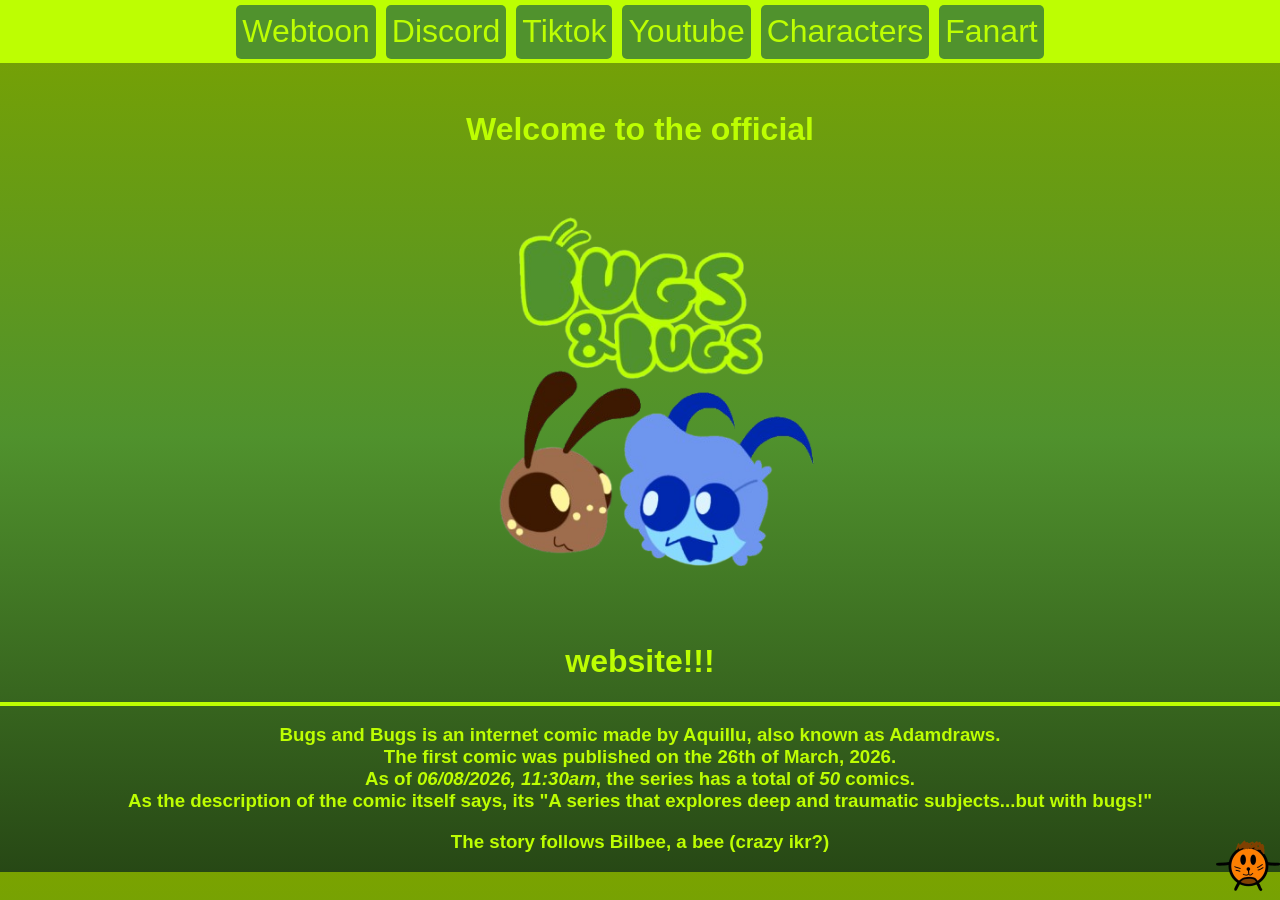
==== index.html @ 7832ef4d "added some text and did some other things" ====
<!DOCTYPE html>
<html lang="en">
<head>
    <meta charset="UTF-8">
    <meta name="viewport" content="width=device-width, initial-scale=1.0">
    <title>Bugs & Bugs</title>
    <link rel="shortcut icon" href="bilbee.ico" type="image/x-icon">
    <link rel="stylesheet" href="style.css">
</head>
<body>
    <nav class="container"><div class="linkContainer"><button><a href="https://www.webtoons.com/en/canvas/bugs-bugs/list?title_no=1139195" target="_blank">Webtoon</a></button><button><a href="https://discord.gg/3JQZVB4ckS"  target="_blank">Discord</a></button><button><a href="https://www.tiktok.com/@aquillu1?is_from_webapp=1&sender_device=pc" target="_blank">Tiktok</a></button><button><a href="https://www.youtube.com/@Aquillu" target="_blank">Youtube</a></button><button><a href="characters.html">Characters</a></button><button><a href="fanart.html">Fanart</a></button></div></nav>
    <button class="hamburger" id="hamburger"><h1 class="lightback" id="ham">≡</h1></button>
    <div class="hamburgerMenu hidden" id="hamburgerMenu"><button><a href="https://www.webtoons.com/en/canvas/bugs-bugs/list?title_no=1139195" target="_blank">Webtoon</a></button><button><a href="https://discord.gg/3JQZVB4ckS" target="_blank">Discord</a></button><button><a href="https://www.tiktok.com/@aquillu1?is_from_webapp=1&sender_device=pc" target="_blank">Tiktok</a></button><button><a href="https://www.youtube.com/@Aquillu" target="_blank">Youtube</a></button><button><a href="characters.html">Characters</a></button><button><a href="fanart.html">Fanart</a></button></div>
    <center>
        <h1>Welcome to the official </h1>
        <img src="images/logo.png" alt="logo" class="logo">
        <h1>website!!!</h1>
        <hr>
        <h3>
            <p>
                Bugs and Bugs is an internet comic made by Aquillu, also known as Adamdraws.<br>
                The first comic was published on the 26th of March, 2026.<br>
                As of <i>06/08/2026, 11:30am</i>, the series has a total of <i>50</i> comics.<br>
                As the description of the comic itself says, its "A series that explores deep and traumatic subjects...but with bugs!"<br>
            </p>
            <p>
                The story follows Bilbee, a bee (crazy ikr?)<br>
            </p>
        </h3>
    </center>
    <img src="images/choei.png" alt="hi" class="choei" id="choei">
    <script src="script.js"></script>
</body>
</html>
---- style.css ----
html {
    scroll-behavior: smooth;
}
body {
    color: rgba(189, 254, 2);
    background-image: linear-gradient(rgb(122, 163, 0), rgba(80, 146, 45), rgb(39, 72, 21));
    margin: 0;
    font-family: sans-serif;
}
center {
    padding-top: 10vh;
}
hr {
    border: 2px, solid, rgba(189, 254, 2);
}
.logo {
    width: 35vw;   
}
.container {
    color: rgba(80, 146, 45);
    background-color: rgba(189, 254, 2);
    width: 100vw;
    height: 7vh;
    display: flex;
    justify-content: center;
    align-items: center;
    position: fixed;
}
.hamburger {
    background-color: transparent;
    position: absolute;
    right: 5px;
    display: none;
    width: 8vw;
    font-size: 3vw;
}
.hamburgerMenu {
  position: fixed;
  top: 0px;
  right: 0px;
  z-index: 1;
  background: black;
  opacity: 0.9;
  height: 100%;
  width: 100%;
  display: flex;
  flex-direction: column;
}
button {
    height: 6vh;
    border: none;
    border-radius: 5px;
    background-color: rgba(80, 146, 45);
    margin: 5px;
    transition: background 0.25s;
}
button:hover {
    transition: 0.25s;
    background: rgb(99, 180, 55);
}
button:focus {
  background: rgb(99, 180, 55);
  transition: none;
}
a {
    color: rgba(189, 254, 2);
    text-decoration: none;
    font-size: xx-large;
}
.characters {
    display: flex;
    justify-content: space-evenly;
    flex-wrap: wrap;
}
.imageCharacters {
    width: 40vw;
}
.imageFan {
    height: 50vh;
}
.hidden {
    display: none;
}
.darkcol {
    color: rgba(80, 146, 45);
}
.darkback {
    background-color: rgba(80, 146, 45);
}
.lightcol {
    color: rgba(189, 254, 2);
}
.lightback {
    background-color: rgba(189, 254, 2);
}
.choei {
    width: 5vw;
    position: fixed;
    bottom: 0px;
    right: 0px;
}
.choei:hover {
    width: 20vw;
    bottom: -10%;
    right: -7%;
}

@media only screen and (max-width: 870px) {
    .container {
        display: none;
    }
    .hamburger {
        display: unset;
    }
    .logo {
        width: 70vw;   
    }
}
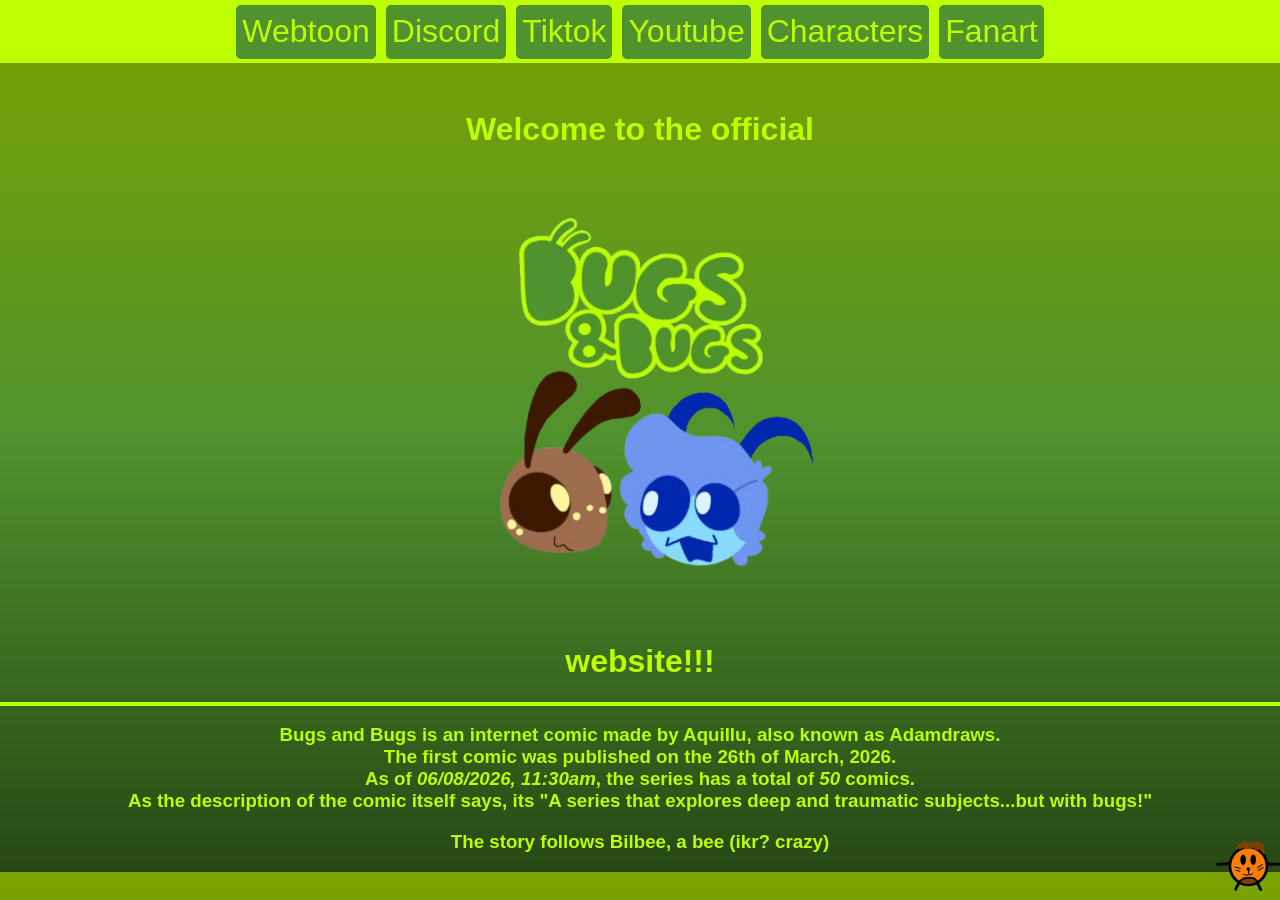
==== commit 18fe2981: "small change until i think of what else to write" ====
--- a/index.html
+++ b/index.html
@@ -24,7 +24,7 @@
                 As the description of the comic itself says, its "A series that explores deep and traumatic subjects...but with bugs!"<br>
             </p>
             <p>
-                The story follows Bilbee, a bee (crazy ikr?)<br>
+                The story follows Bilbee, a bee (ikr? crazy)<br>
             </p>
         </h3>
     </center>
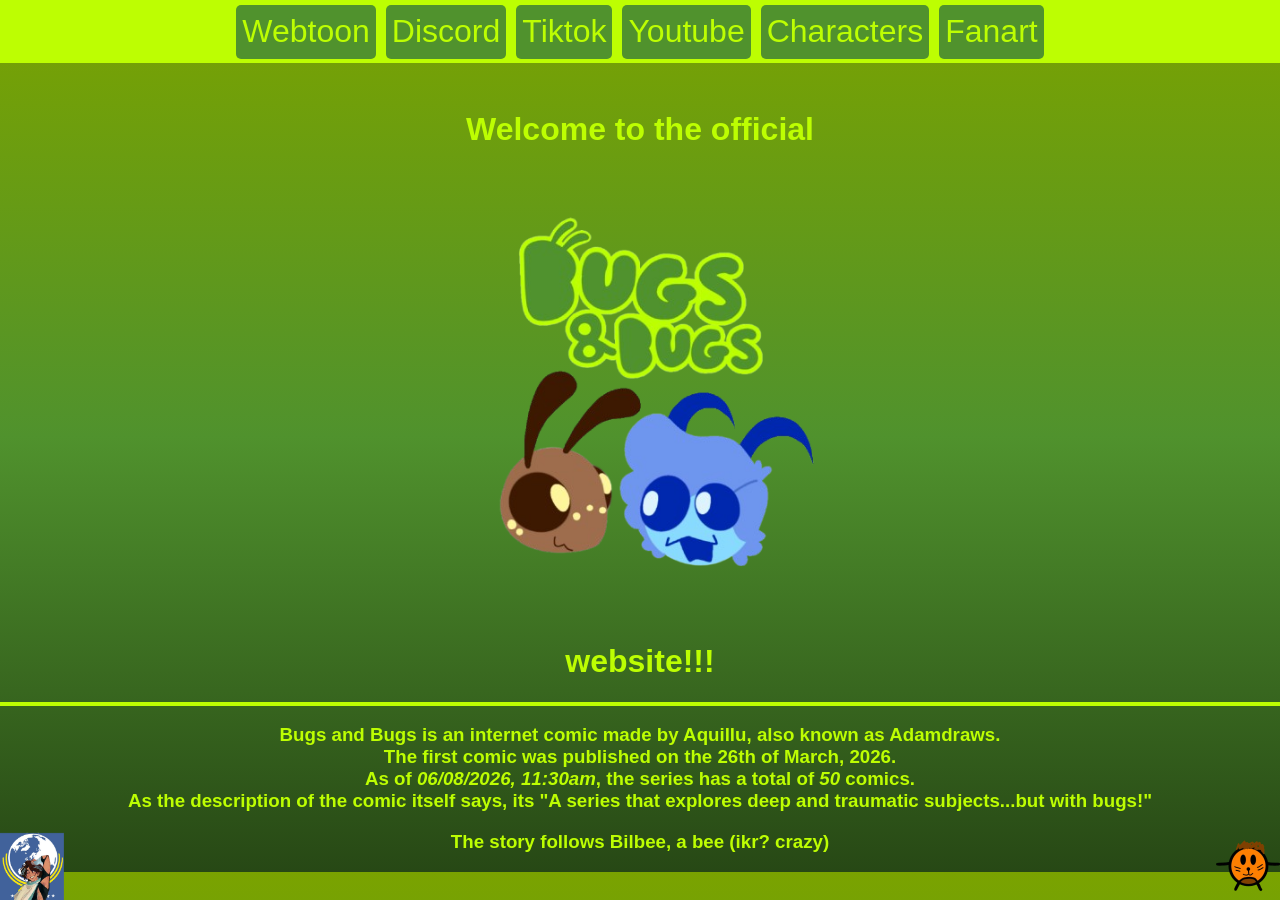
==== commit 2139aa72: "added link to own homepage" ====
--- a/index.html
+++ b/index.html
@@ -28,7 +28,8 @@
             </p>
         </h3>
     </center>
-    <img src="images/choei.png" alt="hi" class="choei" id="choei">
+    <img src="images/choei.png" alt="choei" class="choei" id="choei">
+    <img src="images/casey.JPG" alt="casey" class="casey" id="casey">
     <script src="script.js"></script>
 </body>
 </html>
--- a/style.css
+++ b/style.css
@@ -104,6 +104,16 @@
     bottom: -10%;
     right: -7%;
 }
+.casey {
+    width: 5vw;
+    position: fixed;
+    bottom: 0px;
+    left: 0px;
+}
+.casey:hover {
+    transition: all 900s ease-out;;
+    transform: rotate(360deg);
+}
 
 @media only screen and (max-width: 870px) {
     .container {
@@ -115,4 +125,21 @@
     .logo {
         width: 70vw;   
     }
+    .choei {
+        width: 15vw;
+        position: fixed;
+        bottom: 0px;
+        right: 0px;
+    }
+    .choei:hover {
+        width: 15vw;
+        bottom: 0%;
+        right: 0%;
+    }
+    .casey {
+        width: 15vw;
+        position: fixed;
+        bottom: 0px;
+        left: 0px;
+    }
 }
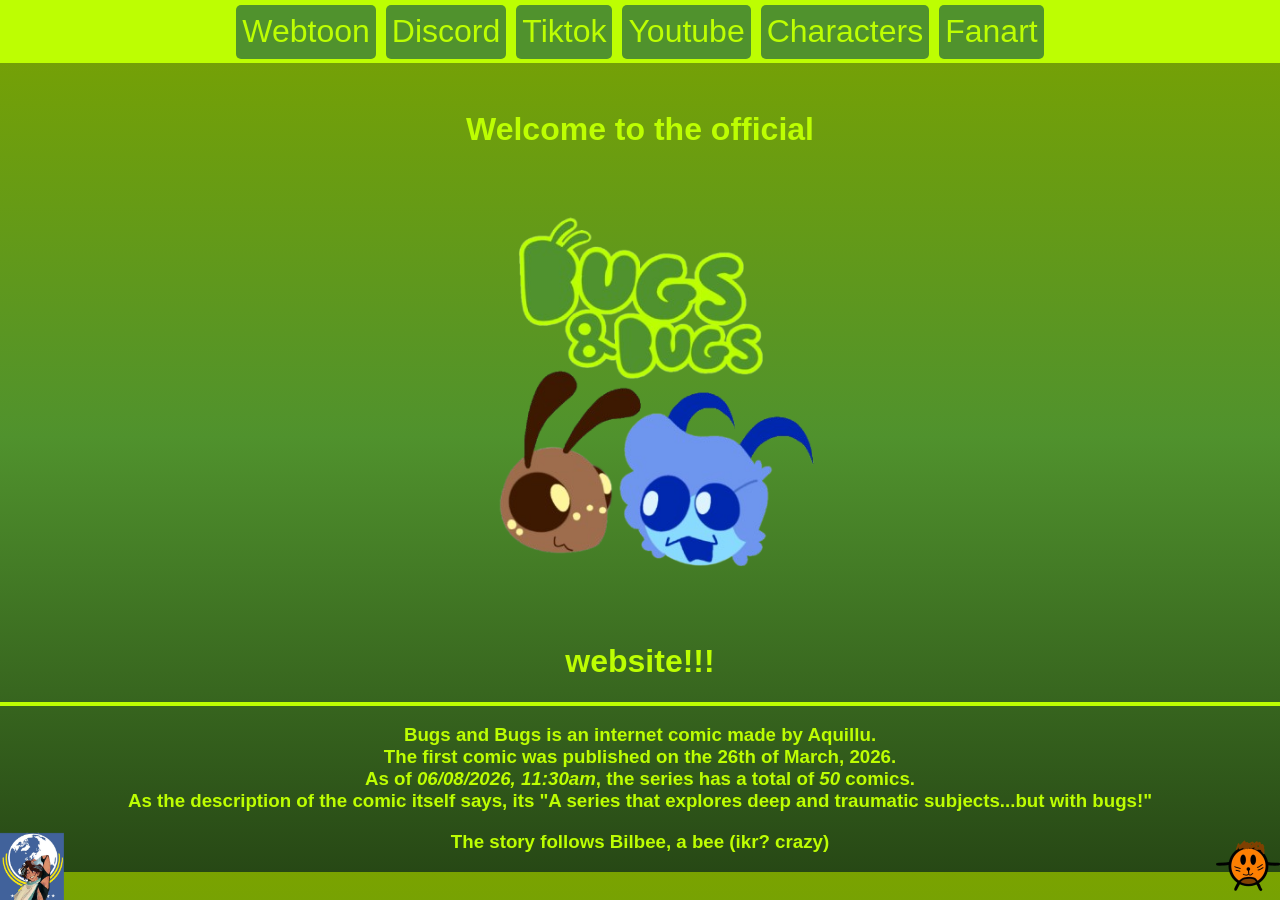
==== commit c0605710: "Update index.html" ====
--- a/index.html
+++ b/index.html
@@ -18,7 +18,7 @@
         <hr>
         <h3>
             <p>
-                Bugs and Bugs is an internet comic made by Aquillu, also known as Adamdraws.<br>
+                Bugs and Bugs is an internet comic made by Aquillu.<br>
                 The first comic was published on the 26th of March, 2026.<br>
                 As of <i>06/08/2026, 11:30am</i>, the series has a total of <i>50</i> comics.<br>
                 As the description of the comic itself says, its "A series that explores deep and traumatic subjects...but with bugs!"<br>
--- a/style.css
+++ b/style.css
@@ -111,7 +111,7 @@
     left: 0px;
 }
 .casey:hover {
-    transition: all 900s ease-out;;
+    transition: all 450s ease-out;
     transform: rotate(360deg);
 }
 
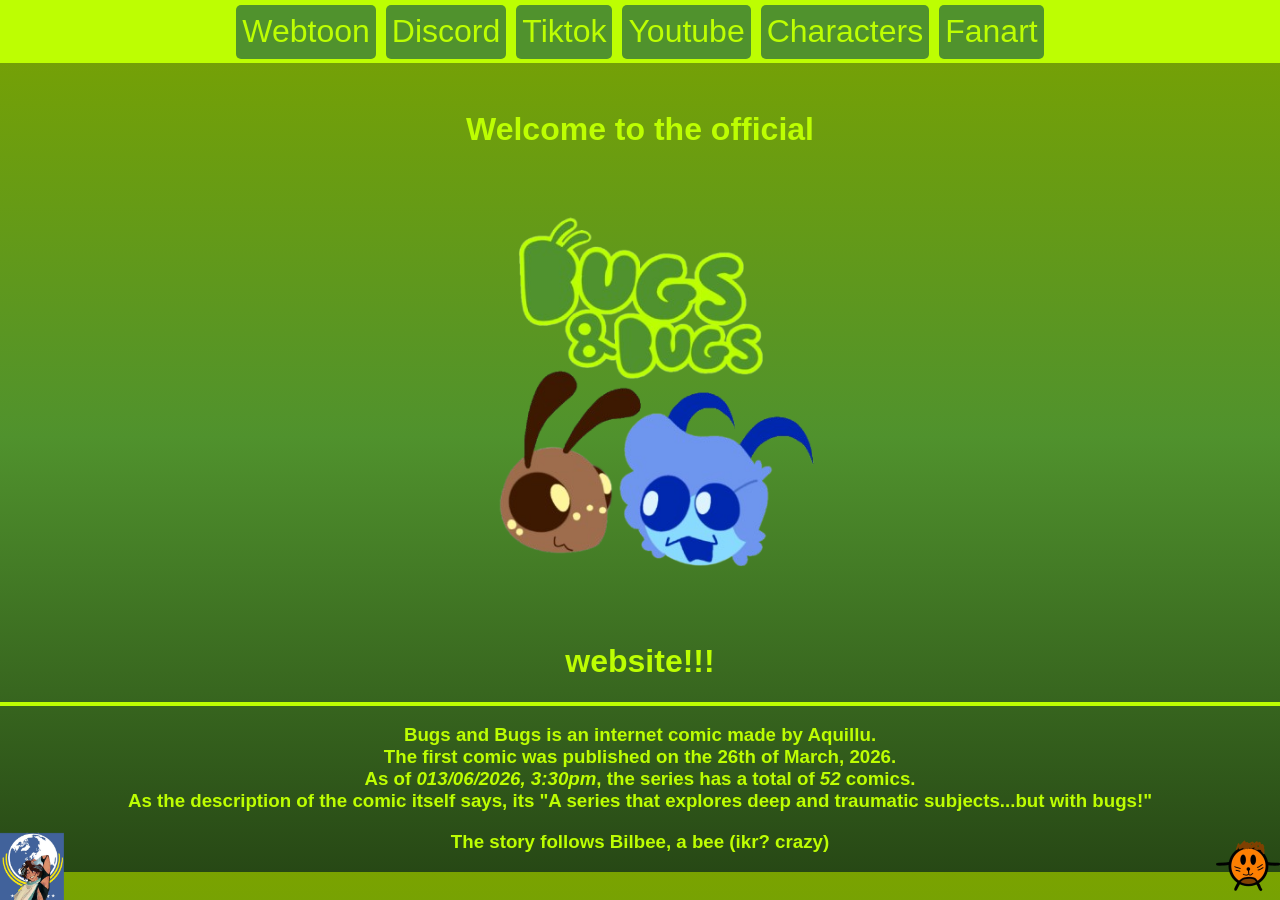
==== commit eef703db: "Update index.html" ====
--- a/index.html
+++ b/index.html
@@ -20,7 +20,7 @@
             <p>
                 Bugs and Bugs is an internet comic made by Aquillu.<br>
                 The first comic was published on the 26th of March, 2026.<br>
-                As of <i>06/08/2026, 11:30am</i>, the series has a total of <i>50</i> comics.<br>
+                As of <i>013/06/2026, 3:30pm</i>, the series has a total of <i>52</i> comics.<br>
                 As the description of the comic itself says, its "A series that explores deep and traumatic subjects...but with bugs!"<br>
             </p>
             <p>
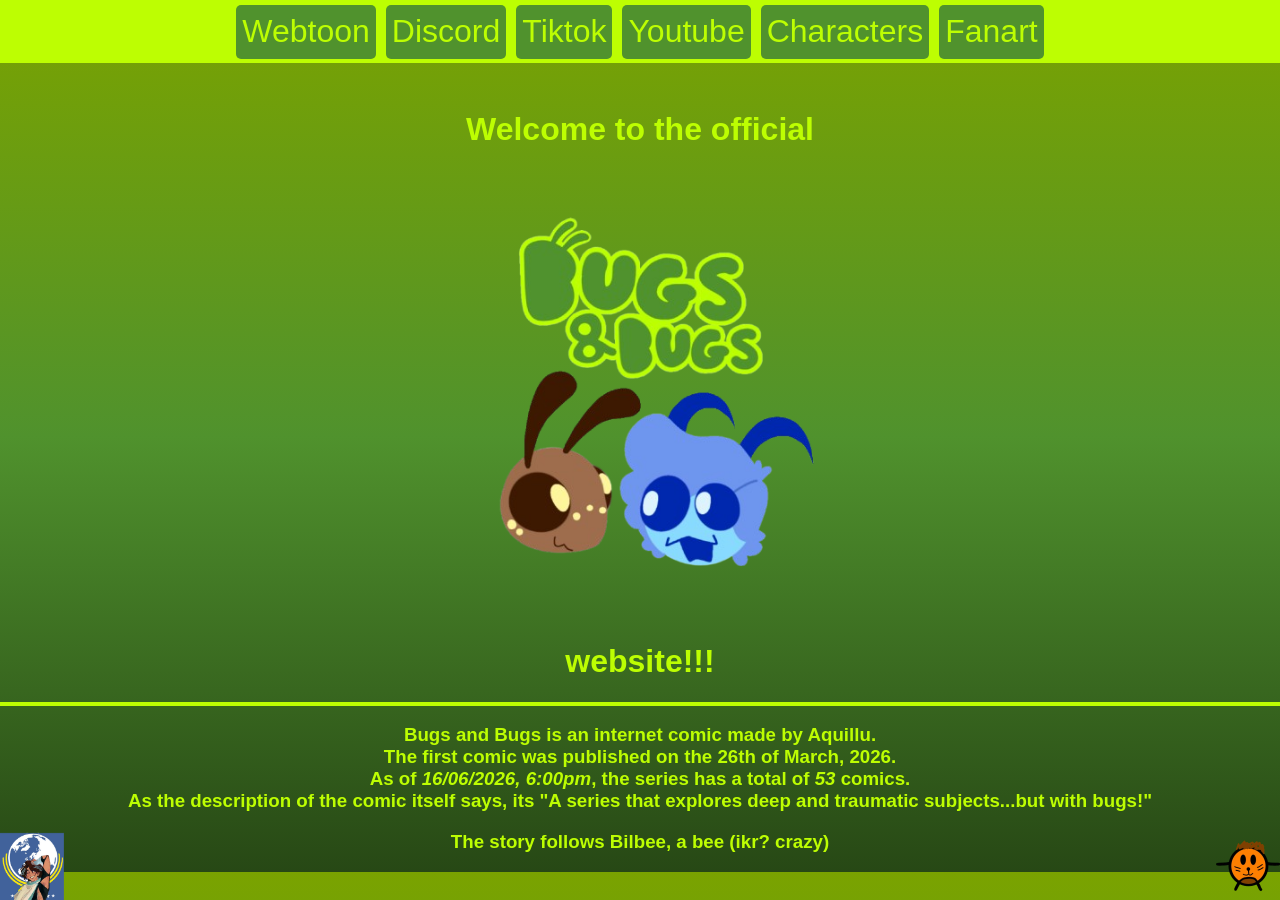
==== commit 172d1093: "Update index.html" ====
--- a/index.html
+++ b/index.html
@@ -20,7 +20,7 @@
             <p>
                 Bugs and Bugs is an internet comic made by Aquillu.<br>
                 The first comic was published on the 26th of March, 2026.<br>
-                As of <i>013/06/2026, 3:30pm</i>, the series has a total of <i>52</i> comics.<br>
+                As of <i>16/06/2026, 6:00pm</i>, the series has a total of <i>53</i> comics.<br>
                 As the description of the comic itself says, its "A series that explores deep and traumatic subjects...but with bugs!"<br>
             </p>
             <p>
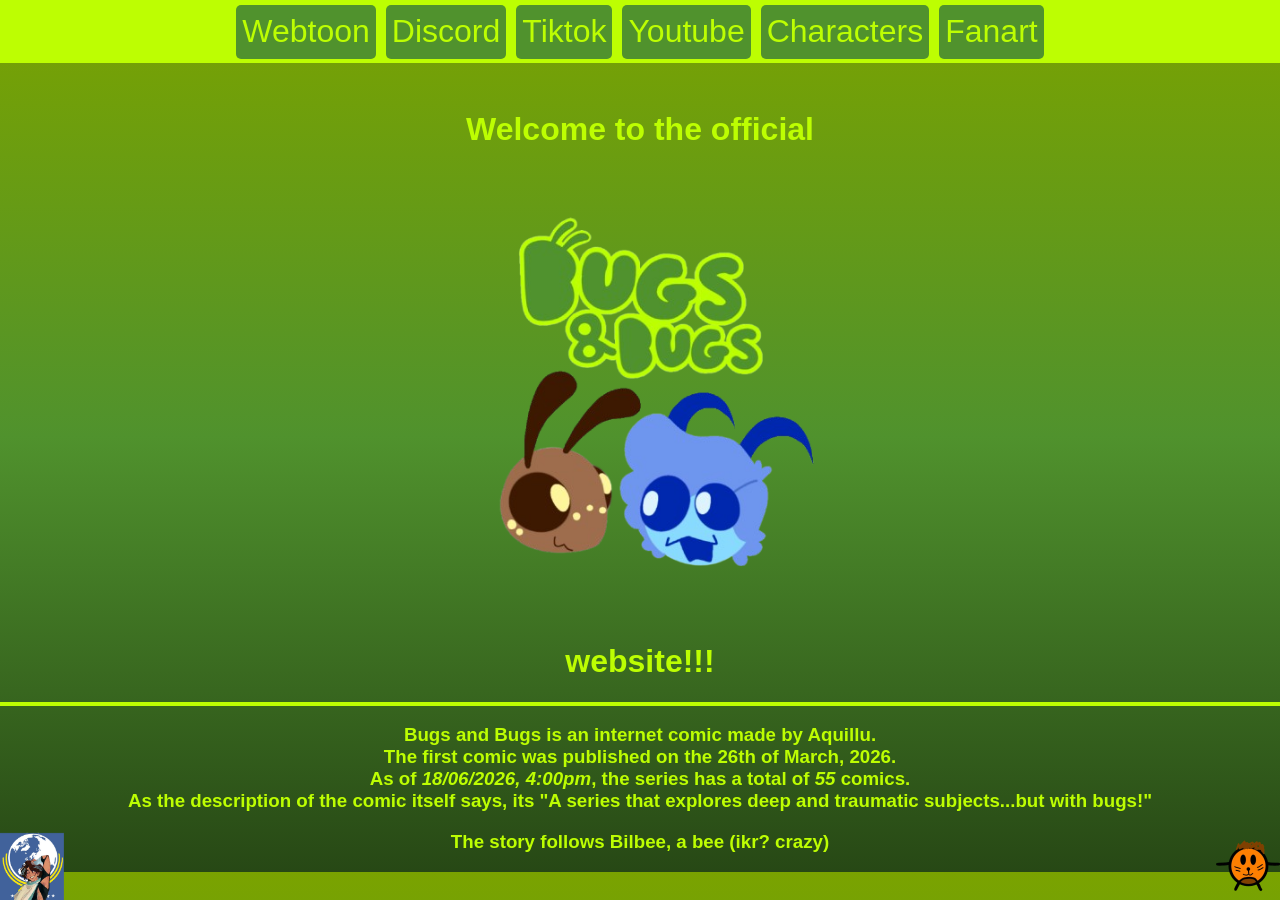
==== commit 604faab4: "Update index.html" ====
--- a/index.html
+++ b/index.html
@@ -20,7 +20,7 @@
             <p>
                 Bugs and Bugs is an internet comic made by Aquillu.<br>
                 The first comic was published on the 26th of March, 2026.<br>
-                As of <i>16/06/2026, 6:00pm</i>, the series has a total of <i>53</i> comics.<br>
+                As of <i>18/06/2026, 4:00pm</i>, the series has a total of <i>55</i> comics.<br>
                 As the description of the comic itself says, its "A series that explores deep and traumatic subjects...but with bugs!"<br>
             </p>
             <p>
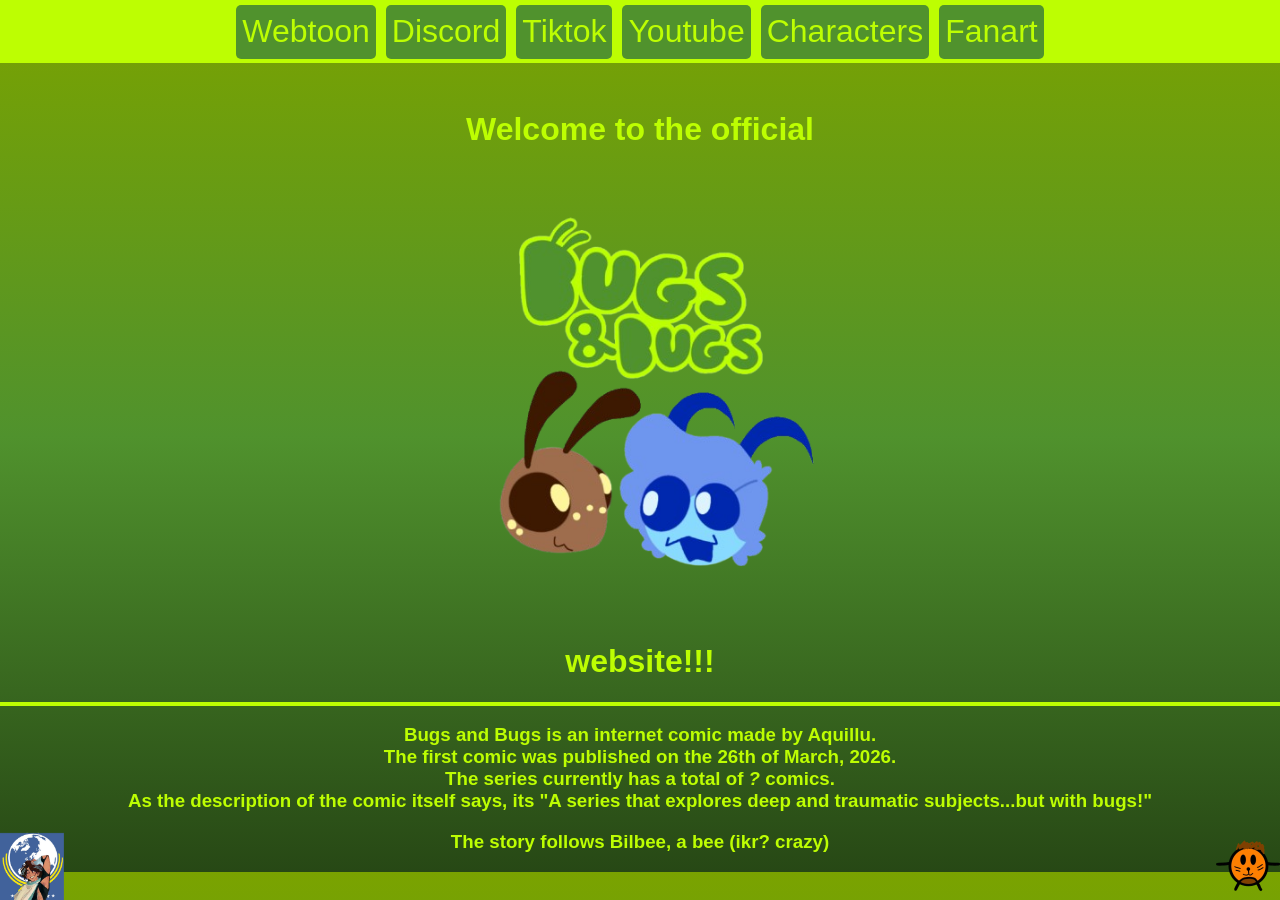
==== commit 8298f235: "live counter?" ====
--- a/index.html
+++ b/index.html
@@ -20,7 +20,7 @@
             <p>
                 Bugs and Bugs is an internet comic made by Aquillu.<br>
                 The first comic was published on the 26th of March, 2026.<br>
-                As of <i>18/06/2026, 4:00pm</i>, the series has a total of <i>55</i> comics.<br>
+                The series currently has a total of <i id="comicCount">Loading...</i> comics.<br>
                 As the description of the comic itself says, its "A series that explores deep and traumatic subjects...but with bugs!"<br>
             </p>
             <p>
